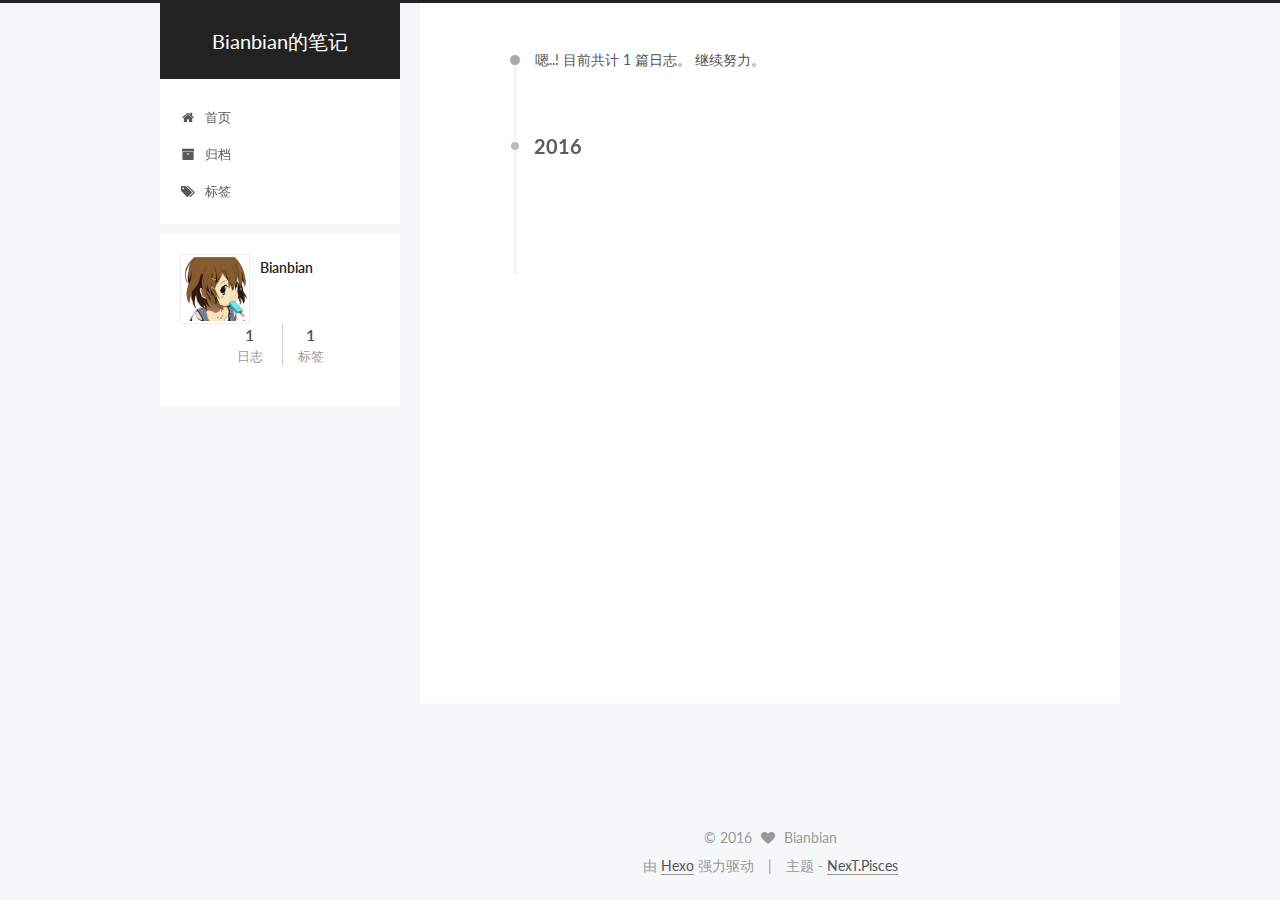
==== archives/index.html @ e22432ed "Site updated: 2016-04-03 17:44:12" ====
<!doctype html>



  


<html class="theme-next pisces use-motion">
<head>
  <meta charset="UTF-8"/>
<meta http-equiv="X-UA-Compatible" content="IE=edge,chrome=1" />
<meta name="viewport" content="width=device-width, initial-scale=1, maximum-scale=1"/>



<meta http-equiv="Cache-Control" content="no-transform" />
<meta http-equiv="Cache-Control" content="no-siteapp" />












  <link href="/vendors/fancybox/source/jquery.fancybox.css?v=2.1.5" rel="stylesheet" type="text/css"/>




  <link href="//fonts.googleapis.com/css?family=Lato:300,400,700,400italic&subset=latin,latin-ext" rel="stylesheet" type="text/css">



<link href="/vendors/font-awesome/css/font-awesome.min.css?v=4.4.0" rel="stylesheet" type="text/css" />

<link href="/css/main.css?v=0.5.0" rel="stylesheet" type="text/css" />


  <meta name="keywords" content="Hexo, NexT" />








  <link rel="shortcut icon" type="image/x-icon" href="/favicon.ico?v=0.5.0" />






<meta name="description">
<meta property="og:type" content="website">
<meta property="og:title" content="Bianbian的笔记">
<meta property="og:url" content="http://yoursite.com/archives/index.html">
<meta property="og:site_name" content="Bianbian的笔记">
<meta property="og:description">
<meta name="twitter:card" content="summary">
<meta name="twitter:title" content="Bianbian的笔记">
<meta name="twitter:description">



<script type="text/javascript" id="hexo.configuration">
  var NexT = window.NexT || {};
  var CONFIG = {
    scheme: 'Pisces',
    sidebar: {"position":"left","display":"post"},
    fancybox: true,
    motion: true,
    duoshuo: {
      userId: 0,
      author: '博主'
    }
  };
</script>

  <title> 归档 | Bianbian的笔记 </title>
</head>

<body itemscope itemtype="http://schema.org/WebPage" lang="zh-Hans">

  










  
  
    
  

  <div class="container one-collumn sidebar-position-left  page-archive  ">
    <div class="headband"></div>

    <header id="header" class="header" itemscope itemtype="http://schema.org/WPHeader">
      <div class="header-inner"><div class="site-meta ">
  

  <div class="custom-logo-site-title">
    <a href="/"  class="brand" rel="start">
      <span class="logo-line-before"><i></i></span>
      <span class="site-title">Bianbian的笔记</span>
      <span class="logo-line-after"><i></i></span>
    </a>
  </div>
  <p class="site-subtitle"></p>
</div>

<div class="site-nav-toggle">
  <button>
    <span class="btn-bar"></span>
    <span class="btn-bar"></span>
    <span class="btn-bar"></span>
  </button>
</div>

<nav class="site-nav">
  

  
    <ul id="menu" class="menu">
      
        
        <li class="menu-item menu-item-home">
          <a href="/" rel="section">
            
              <i class="menu-item-icon fa fa-home fa-fw"></i> <br />
            
            首页
          </a>
        </li>
      
        
        <li class="menu-item menu-item-archives">
          <a href="/archives" rel="section">
            
              <i class="menu-item-icon fa fa-archive fa-fw"></i> <br />
            
            归档
          </a>
        </li>
      
        
        <li class="menu-item menu-item-tags">
          <a href="/tags" rel="section">
            
              <i class="menu-item-icon fa fa-tags fa-fw"></i> <br />
            
            标签
          </a>
        </li>
      

      
    </ul>
  

  
</nav>

 </div>
    </header>

    <main id="main" class="main">
      <div class="main-inner">
        <div class="content-wrap">
          <div id="content" class="content">
            

  <section id="posts" class="posts-collapse">
    <span class="archive-move-on"></span>

    <span class="archive-page-counter">
      
      
      
        
      
      嗯..! 目前共计 1 篇日志。 继续努力。
    </span>

    

      
      
      

      
        
        <div class="collection-title">
          <h2 class="archive-year motion-element" id="archive-year-2016">2016</h2>
        </div>
      
      

      

  <article class="post post-type-normal" itemscope itemtype="http://schema.org/Article">
    <header class="post-header">

      <h1 class="post-title">
        
            <a class="post-title-link" href="/2016/04/03/J1签证豁免及两个两年限制/" itemprop="url">
              
                <span itemprop="name">J1签证豁免及两个两年限制</span>
              
            </a>
        
      </h1>

      <div class="post-meta">
        <time class="post-time" itemprop="dateCreated"
              datetime="2016-04-03T16:53:42-07:00"
              content="2016-04-03" >
          04-03
        </time>
      </div>

    </header>
  </article>



    

  </section>

  



          </div>
          


          

        </div>
        
          
  
  <div class="sidebar-toggle">
    <div class="sidebar-toggle-line-wrap">
      <span class="sidebar-toggle-line sidebar-toggle-line-first"></span>
      <span class="sidebar-toggle-line sidebar-toggle-line-middle"></span>
      <span class="sidebar-toggle-line sidebar-toggle-line-last"></span>
    </div>
  </div>

  <aside id="sidebar" class="sidebar">
    <div class="sidebar-inner">

      

      

      <section class="site-overview sidebar-panel  sidebar-panel-active ">
        <div class="site-author motion-element" itemprop="author" itemscope itemtype="http://schema.org/Person">
          <img class="site-author-image" itemprop="image"
               src="/images/avatar.png"
               alt="Bianbian" />
          <p class="site-author-name" itemprop="name">Bianbian</p>
          <p class="site-description motion-element" itemprop="description"></p>
        </div>
        <nav class="site-state motion-element">
          <div class="site-state-item site-state-posts">
            <a href="/archives">
              <span class="site-state-item-count">1</span>
              <span class="site-state-item-name">日志</span>
            </a>
          </div>

          

          
            <div class="site-state-item site-state-tags">
              <a href="/tags">
                <span class="site-state-item-count">1</span>
                <span class="site-state-item-name">标签</span>
              </a>
            </div>
          

        </nav>

        

        <div class="links-of-author motion-element">
          
        </div>

        
        

        
        <div class="links-of-blogroll motion-element">
          
        </div>

      </section>

      

    </div>
  </aside>


        
      </div>
    </main>

    <footer id="footer" class="footer">
      <div class="footer-inner">
        <div class="copyright" >
  
  &copy; 
  <span itemprop="copyrightYear">2016</span>
  <span class="with-love">
    <i class="fa fa-heart"></i>
  </span>
  <span class="author" itemprop="copyrightHolder">Bianbian</span>
</div>

<div class="powered-by">
  由 <a class="theme-link" href="http://hexo.io">Hexo</a> 强力驱动
</div>

<div class="theme-info">
  主题 -
  <a class="theme-link" href="https://github.com/iissnan/hexo-theme-next">
    NexT.Pisces
  </a>
</div>



      </div>
    </footer>

    <div class="back-to-top">
      <i class="fa fa-arrow-up"></i>
    </div>
  </div>

  


  




<script type="text/javascript">
  if (Object.prototype.toString.call(window.Promise) !== '[object Function]') {
    window.Promise = null;
  }
</script>


  <script type="text/javascript" src="/vendors/jquery/index.js?v=2.1.3"></script>

  <script type="text/javascript" src="/vendors/fastclick/lib/fastclick.min.js?v=1.0.6"></script>

  <script type="text/javascript" src="/vendors/jquery_lazyload/jquery.lazyload.js?v=1.9.7"></script>

  <script type="text/javascript" src="/vendors/velocity/velocity.min.js"></script>

  <script type="text/javascript" src="/vendors/velocity/velocity.ui.min.js"></script>

  <script type="text/javascript" src="/vendors/fancybox/source/jquery.fancybox.pack.js"></script>


  


  <script type="text/javascript" src="/js/src/utils.js?v=0.5.0"></script>

  <script type="text/javascript" src="/js/src/motion.js?v=0.5.0"></script>



  
  


  <script type="text/javascript" src="/js/src/affix.js?v=0.5.0"></script>

  <script type="text/javascript" src="/js/src/schemes/pisces.js?v=0.5.0"></script>



  
  
    <script type="text/javascript" id="motion.page.archive">
      $('.archive-year').velocity('transition.slideLeftIn');
    </script>
  


  


  <script type="text/javascript" src="/js/src/bootstrap.js?v=0.5.0"></script>



  



  



  
  
  

  

  

</body>
</html>
---- css/main.css ----
/* normalize.css v3.0.2 | MIT License | git.io/normalize */
html {
  font-family: sans-serif; /* 1 */
  -ms-text-size-adjust: 100%; /* 2 */
  -webkit-text-size-adjust: 100%; /* 2 */
}
body {
  margin: 0;
}
article,
aside,
details,
figcaption,
figure,
footer,
header,
hgroup,
main,
menu,
nav,
section,
summary {
  display: block;
}
audio,
canvas,
progress,
video {
  display: inline-block; /* 1 */
  vertical-align: baseline; /* 2 */
}
audio:not([controls]) {
  display: none;
  height: 0;
}
[hidden],
template {
  display: none;
}
a {
  background-color: transparent;
}
a:active,
a:hover {
  outline: 0;
}
abbr[title] {
  border-bottom: 1px dotted;
}
b,
strong {
  font-weight: bold;
}
dfn {
  font-style: italic;
}
h1 {
  font-size: 2em;
  margin: 0.67em 0;
}
mark {
  background: #ff0;
  color: #000;
}
small {
  font-size: 80%;
}
sub,
sup {
  font-size: 75%;
  line-height: 0;
  position: relative;
  vertical-align: baseline;
}
sup {
  top: -0.5em;
}
sub {
  bottom: -0.25em;
}
img {
  border: 0;
}
svg:not(:root) {
  overflow: hidden;
}
figure {
  margin: 1em 40px;
}
hr {
  -moz-box-sizing: content-box;
  box-sizing: content-box;
  height: 0;
}
pre {
  overflow: auto;
}
code,
kbd,
pre,
samp {
  font-family: monospace, monospace;
  font-size: 1em;
}
button,
input,
optgroup,
select,
textarea {
  color: inherit; /* 1 */
  font: inherit; /* 2 */
  margin: 0; /* 3 */
}
button {
  overflow: visible;
}
button,
select {
  text-transform: none;
}
button,
html input[type="button"],
input[type="reset"],
input[type="submit"] {
  -webkit-appearance: button; /* 2 */
  cursor: pointer; /* 3 */
}
button[disabled],
html input[disabled] {
  cursor: default;
}
button::-moz-focus-inner,
input::-moz-focus-inner {
  border: 0;
  padding: 0;
}
input {
  line-height: normal;
}
input[type="checkbox"],
input[type="radio"] {
  box-sizing: border-box; /* 1 */
  padding: 0; /* 2 */
}
input[type="number"]::-webkit-inner-spin-button,
input[type="number"]::-webkit-outer-spin-button {
  height: auto;
}
input[type="search"] {
  -webkit-appearance: textfield; /* 1 */
  -moz-box-sizing: content-box;
  -webkit-box-sizing: content-box; /* 2 */
  box-sizing: content-box;
}
input[type="search"]::-webkit-search-cancel-button,
input[type="search"]::-webkit-search-decoration {
  -webkit-appearance: none;
}
fieldset {
  border: 1px solid #c0c0c0;
  margin: 0 2px;
  padding: 0.35em 0.625em 0.75em;
}
legend {
  border: 0; /* 1 */
  padding: 0; /* 2 */
}
textarea {
  overflow: auto;
}
optgroup {
  font-weight: bold;
}
table {
  border-collapse: collapse;
  border-spacing: 0;
}
td,
th {
  padding: 0;
}
::selection {
  background: #262a30;
  color: #fff;
}
body {
  position: relative;
  font-family: Lato, "PingFang SC", "Microsoft YaHei", sans-serif;
  font-size: 14px;
  line-height: 2;
  color: #555;
  background: #fff;
}
@media (max-width: 767px) {
  body {
    padding-right: 0 !important;
  }
}
@media (min-width: 768px) and (max-width: 991px) {
  body {
    padding-right: 0 !important;
  }
}
@media (min-width: 1600px) {
  body {
    font-size: 16px;
  }
}
h1,
h2,
h3,
h4,
h5,
h6 {
  margin: 0;
  padding: 0;
  font-weight: bold;
  line-height: 1.5;
  font-family: Lato, "PingFang SC", "Microsoft YaHei", sans-serif;
}
h2,
h3,
h4,
h5,
h6 {
  margin: 20px 0 15px;
}
h1 {
  font-size: 22px;
}
@media (max-width: 767px) {
  h1 {
    font-size: 18px;
  }
}
h2 {
  font-size: 20px;
}
@media (max-width: 767px) {
  h2 {
    font-size: 16px;
  }
}
h3 {
  font-size: 18px;
}
@media (max-width: 767px) {
  h3 {
    font-size: 14px;
  }
}
h4 {
  font-size: 16px;
}
@media (max-width: 767px) {
  h4 {
    font-size: 12px;
  }
}
h5 {
  font-size: 14px;
}
@media (max-width: 767px) {
  h5 {
    font-size: 10px;
  }
}
h6 {
  font-size: 12px;
}
@media (max-width: 767px) {
  h6 {
    font-size: 8px;
  }
}
p {
  margin: 0 0 25px 0;
}
a {
  color: #555;
  text-decoration: none;
  border-bottom: 1px solid #999;
  word-wrap: break-word;
}
a:hover {
  color: #222;
  border-bottom-color: #222;
}
ul {
  list-style: none;
}
blockquote {
  margin: 0;
  padding: 0;
}
img {
  display: block;
  margin: auto;
  max-width: 100%;
  height: auto;
}
hr {
  margin: 40px 0;
  height: 3px;
  border: none;
  background-color: #ddd;
  background-image: repeating-linear-gradient(-45deg, #fff, #fff 4px, transparent 4px, transparent 8px);
}
blockquote {
  padding: 0 15px;
  color: #666;
  border-left: 4px solid #ddd;
}
blockquote cite::before {
  content: "-";
  padding: 0 5px;
}
dt {
  font-weight: 700;
}
dd {
  margin: 0;
  padding: 0;
}
.text-left {
  text-align: left;
}
.text-center {
  text-align: center;
}
.text-right {
  text-align: right;
}
.text-justify {
  text-align: justify;
}
.text-nowrap {
  white-space: nowrap;
}
.text-lowercase {
  text-transform: lowercase;
}
.text-uppercase {
  text-transform: uppercase;
}
.text-capitalize {
  text-transform: capitalize;
}
.center-block {
  display: block;
  margin-left: auto;
  margin-right: auto;
}
.clearfix:before,
.clearfix:after {
  content: " ";
  display: table;
}
.clearfix:after {
  clear: both;
}
.pullquote {
  width: 45%;
}
.pullquote.left {
  float: left;
  margin-left: 5px;
  margin-right: 10px;
}
.pullquote.right {
  float: right;
  margin-left: 10px;
  margin-right: 5px;
}
.highlight table,
.gist table {
  width: auto;
}
.highlight table td,
.gist table td {
  border: none;
}
.highlight a,
.gist a {
  color: #222 !important;
  text-decoration: none !important;
}
.affix.affix.affix {
  position: fixed;
}
.translation {
  margin-top: -20px;
  font-size: 14px;
  color: #999;
}
.scrollbar-measure {
  width: 100px;
  height: 100px;
  overflow: scroll;
  position: absolute;
  top: -9999px;
}
.use-motion .motion-element {
  opacity: 0;
}
#local-search-input {
  padding: 3px;
  border: none;
  text-indent: 14px;
  border-radius: 0;
  width: 140px;
  outline: none;
  border-bottom: 1px solid #999;
  background: inherit;
  opacity: 0.5;
}
#local-search-input:focus {
  opacity: 1;
}
.search-icon {
  position: absolute;
  top: 9px;
}
table {
  margin: 20px 0;
  width: 100%;
  border-collapse: collapse;
  border-spacing: 0;
  border: 1px solid #ddd;
  font-size: 14px;
  table-layout: fixed;
  word-wrap: break-word;
}
table>tbody>tr:nth-of-type(odd) {
  background-color: #f9f9f9;
}
table>tbody>tr:hover {
  background-color: #f5f5f5;
}
caption,
th,
td {
  padding: 8px;
  text-align: left;
  vertical-align: middle;
  font-weight: normal;
}
th,
td {
  border-bottom: 3px solid #ddd;
  border-right: 1px solid #eee;
}
th {
  padding-bottom: 10px;
  font-weight: 700;
}
td {
  border-bottom-width: 1px;
}
html,
body {
  height: 100%;
}
.container {
  position: relative;
  min-height: 100%;
}
.header-inner {
  margin: 0 auto;
  padding: 100px 0 70px;
  width: 700px;
}
@media (min-width: 1600px) {
  .container .header-inner {
    width: 900px;
  }
}
.main {
  padding-bottom: 150px;
}
.main-inner {
  margin: 0 auto;
  width: 700px;
}
@media (min-width: 1600px) {
  .container .main-inner {
    width: 900px;
  }
}
.footer {
  position: absolute;
  left: 0;
  bottom: 0;
  width: 100%;
  min-height: 50px;
}
.footer-inner {
  box-sizing: border-box;
  margin: 20px auto;
  width: 700px;
}
@media (min-width: 1600px) {
  .container .footer-inner {
    width: 900px;
  }
}
pre,
.highlight {
  overflow: auto;
  margin: 20px 0;
  padding: 15px;
  font-size: 13px;
  color: #4d4d4c;
  background: #f7f7f7;
  line-height: 1.6;
}
pre,
code {
  font-family: "Input Mono", "PT Mono", Consolas, Monaco, Menlo, monospace;
}
code {
  word-break: break-all;
  background: #f7f7f7;
  text-shadow: 0 1px #fff;
  padding: 0 0.3em;
}
pre code {
  padding: 0;
  background: none;
  text-shadow: none;
}
.highlight pre {
  border: none;
  margin: 0;
  padding: 1px;
}
.highlight table {
  margin: 0;
  width: auto;
  border: none;
}
.highlight td {
  border: none;
  padding: 0;
}
.highlight figcaption {
  font-size: 0.85em;
  color: #8e908c;
  line-height: 1em;
  margin-bottom: 1em;
}
.highlight figcaption:before,
.highlight figcaption:after {
  content: " ";
  display: table;
}
.highlight figcaption:after {
  clear: both;
}
.highlight figcaption a {
  float: right;
}
.highlight .gutter pre {
  color: #666;
  text-align: right;
  padding-right: 20px;
}
.highlight .line {
  height: 20px;
}
pre .comment {
  color: #8e908c;
}
pre .variable,
pre .attribute,
pre .tag,
pre .regexp,
pre .ruby .constant,
pre .xml .tag .title,
pre .xml .pi,
pre .xml .doctype,
pre .html .doctype,
pre .css .id,
pre .css .class,
pre .css .pseudo {
  color: #c82829;
}
pre .number,
pre .preprocessor,
pre .built_in,
pre .literal,
pre .params,
pre .constant,
pre .command {
  color: #f5871f;
}
pre .ruby .class .title,
pre .css .rules .attribute,
pre .string,
pre .value,
pre .inheritance,
pre .header,
pre .ruby .symbol,
pre .xml .cdata,
pre .special,
pre .number,
pre .formula {
  color: #718c00;
}
pre .title,
pre .css .hexcolor {
  color: #3e999f;
}
pre .function,
pre .python .decorator,
pre .python .title,
pre .ruby .function .title,
pre .ruby .title .keyword,
pre .perl .sub,
pre .javascript .title,
pre .coffeescript .title {
  color: #4271ae;
}
pre .keyword,
pre .javascript .function {
  color: #8959a8;
}
.full-image.full-image.full-image {
  border: none;
  max-width: 100%;
  width: auto;
  margin: 20px auto;
}
@media (min-width: 992px) {
  .full-image.full-image.full-image {
    max-width: none;
    width: 126%;
    margin: 0 -13%;
  }
}
.blockquote-center,
.page-home .post-type-quote blockquote,
.page-post-detail .post-type-quote blockquote {
  position: relative;
  margin: 40px 0;
  padding: 0;
  border-left: none;
  text-align: center;
}
.blockquote-center::before,
.page-home .post-type-quote blockquote::before,
.page-post-detail .post-type-quote blockquote::before,
.blockquote-center::after,
.page-home .post-type-quote blockquote::after,
.page-post-detail .post-type-quote blockquote::after {
  position: absolute;
  content: ' ';
  display: block;
  width: 100%;
  height: 24px;
  opacity: 0.2;
  background-repeat: no-repeat;
  background-position: 0 -6px;
  background-size: 22px 22px;
}
.blockquote-center::before,
.page-home .post-type-quote blockquote::before,
.page-post-detail .post-type-quote blockquote::before {
  top: -20px;
  background-image: url("../images/quote-l.svg");
  border-top: 1px solid #ccc;
}
.blockquote-center::after,
.page-home .post-type-quote blockquote::after,
.page-post-detail .post-type-quote blockquote::after {
  bottom: -20px;
  background-image: url("../images/quote-r.svg");
  border-bottom: 1px solid #ccc;
  background-position: 100% 8px;
}
.blockquote-center p,
.page-home .post-type-quote blockquote p,
.page-post-detail .post-type-quote blockquote p,
.blockquote-center div,
.page-home .post-type-quote blockquote div,
.page-post-detail .post-type-quote blockquote div {
  text-align: center;
}
.post .post-body .group-picture img {
  box-sizing: border-box;
  padding: 0 3px;
  border: none;
}
.post .group-picture-row {
  overflow: hidden;
  margin-top: 6px;
}
.post .group-picture-row:first-child {
  margin-top: 0;
}
.post .group-picture-column {
  float: left;
}
.page-post-detail .post-body .group-picture-column {
  float: none;
  margin-top: 10px;
  width: auto !important;
}
.page-post-detail .post-body .group-picture-column img {
  margin: 0 auto;
}
.page-archive .group-picture-container {
  overflow: hidden;
}
.page-archive .group-picture-row {
  float: left;
}
.page-archive .group-picture-row:first-child {
  margin-top: 6px;
}
.page-archive .group-picture-column {
  max-width: 150px;
  max-height: 150px;
}
.btn {
  display: inline-block;
  padding: 0 20px;
  font-size: 14px;
  color: #fff;
  background: #222;
  border: 2px solid #555;
  text-decoration: none;
  border-radius: 0;
  transition-property: background-color;
  transition-duration: 0.2s;
  transition-timing-function: ease-in-out;
  transition-delay: 0s;
}
.btn:hover,
.post-more-link .btn:hover {
  border-color: #222;
  color: #fff;
  background: #222;
}
.btn-bar {
  display: block;
  width: 22px;
  height: 2px;
  background: #555;
  border-radius: 1px;
}
.btn-bar+.btn-bar {
  margin-top: 4px;
}
.pagination {
  margin: 120px 0 40px;
  text-align: center;
  border-top: 1px solid #eee;
}
.page-number-basic,
.pagination .prev,
.pagination .next,
.pagination .page-number,
.pagination .space {
  display: inline-block;
  position: relative;
  top: -1px;
  margin: 0 10px;
  padding: 0 10px;
  line-height: 30px;
}
@media (max-width: 767px) {
  .page-number-basic,
  .pagination .prev,
  .pagination .next,
  .pagination .page-number,
  .pagination .space {
    margin: 0 5px;
  }
}
.pagination .prev,
.pagination .next,
.pagination .page-number {
  border-bottom: 0;
  border-top: 1px solid #eee;
  transition-property: border-color;
  transition-duration: 0.2s;
  transition-timing-function: ease-in-out;
  transition-delay: 0s;
}
.pagination .prev:hover,
.pagination .next:hover,
.pagination .page-number:hover {
  border-top-color: #222;
}
.pagination .space {
  padding: 0;
  margin: 0;
}
.pagination .prev {
  margin-left: 0;
}
.pagination .next {
  margin-right: 0;
}
.pagination .page-number.current {
  color: #fff;
  background: #ccc;
  border-top-color: #ccc;
}
@media (max-width: 767px) {
  .pagination {
    border-top: none;
  }
  .pagination .prev,
  .pagination .next,
  .pagination .page-number {
    margin-bottom: 10px;
    border-top: 0;
    border-bottom: 1px solid #eee;
  }
  .pagination .prev:hover,
  .pagination .next:hover,
  .pagination .page-number:hover {
    border-bottom-color: #222;
  }
}
.comments {
  margin: 60px 20px 0;
}
.tag-cloud {
  text-align: center;
}
.tag-cloud a {
  display: inline-block;
  margin: 10px;
}
.back-to-top {
  box-sizing: border-box;
  position: fixed;
  bottom: -100px;
  right: 50px;
  z-index: 1050;
  padding: 0 6px;
  width: 25px;
  background: #222;
  font-size: 12px;
  opacity: 0.6;
  color: #fff;
  cursor: pointer;
  text-align: center;
  -webkit-transform: translateZ(0);
  transition-property: bottom;
  transition-duration: 0.2s;
  transition-timing-function: ease-in-out;
  transition-delay: 0s;
}
@media (max-width: 767px) {
  .back-to-top {
    display: none;
  }
}
@media (min-width: 768px) and (max-width: 991px) {
  .back-to-top {
    display: none;
  }
}
.back-to-top.back-to-top-on {
  bottom: 40px;
}
.header {
  background: #fff;
}
.header-inner {
  position: relative;
}
.headband {
  height: 3px;
  background: #222;
}
.site-meta {
  margin: 0;
  text-align: center;
}
@media (max-width: 767px) {
  .site-meta {
    text-align: center;
  }
}
.brand {
  position: relative;
  display: inline-block;
  padding: 0 40px;
  color: #fff;
  background: #222;
  border-bottom: none;
  font-family: Lato, "PingFang SC", "Microsoft YaHei", sans-serif;
}
.brand:hover {
  color: #fff;
}
.logo {
  display: inline-block;
  margin-right: 5px;
  line-height: 36px;
  vertical-align: top;
}
.site-title {
  display: inline-block;
  vertical-align: top;
  line-height: 36px;
  font-size: 20px;
  font-weight: normal;
}
.site-subtitle {
  margin-top: 10px;
  font-size: 13px;
  color: #ddd;
}
.use-motion .brand {
  opacity: 0;
}
.use-motion .logo,
.use-motion .site-title,
.use-motion .site-subtitle {
  opacity: 0;
  position: relative;
  top: -10px;
}
.site-nav-toggle {
  display: none;
  position: absolute;
  top: 10px;
  left: 10px;
}
@media (max-width: 767px) {
  .site-nav-toggle {
    display: block;
  }
}
.site-nav-toggle button {
  margin-top: 2px;
  padding: 9px 10px;
  background: transparent;
  border: none;
}
@media (max-width: 767px) {
  .site-nav {
    display: none;
    margin: 0 -10px;
    padding: 0 10px;
    clear: both;
    border-top: 1px solid #ddd;
  }
}
@media (min-width: 768px) and (max-width: 991px) {
  .site-nav {
    display: block !important;
  }
}
@media (min-width: 992px) {
  .site-nav {
    display: block !important;
  }
}
.menu {
  margin-top: 20px;
  padding-left: 0;
  text-align: center;
}
.menu .menu-item {
  display: inline-block;
  margin: 0 10px;
}
@media screen and (max-width: 767px) {
  .menu .menu-item {
    margin-top: 10px;
  }
}
.menu .menu-item a {
  display: block;
  font-size: 13px;
  text-transform: capitalize;
  line-height: inherit;
  border-bottom: 1px solid transparent;
  transition-property: border-color;
  transition-duration: 0.2s;
  transition-timing-function: ease-in-out;
  transition-delay: 0s;
}
.menu .menu-item a:hover,
.menu-item-active a {
  border-bottom-color: #222;
}
.menu .menu-item .fa {
  margin-right: 5px;
}
.use-motion .menu-item {
  opacity: 0;
}
@media (max-width: 767px) {
  .post-body {
    word-break: break-all;
  }
}
.post-body .fancybox img {
  display: block !important;
  margin: 0 auto;
  cursor: pointer;
  cursor: zoom-in;
  cursor: -webkit-zoom-in;
}
.post-body .image-caption,
.post-body .figure .caption {
  margin: 10px auto 15px;
  text-align: center;
  font-size: 14px;
  color: #999;
  font-weight: bold;
  line-height: 1;
}
.post-sticky-flag {
  display: inline-block;
  font-size: 16px;
  -ms-transform: rotate(30deg);
  transform: rotate(30deg);
}
.posts-expand {
  padding-top: 40px;
}
@media (max-width: 767px) {
  .posts-expand {
    margin: 0 20px;
  }
  .post-body pre,
  .post-body .highlight {
    padding: 10px;
  }
  .post-body pre .gutter pre,
  .post-body .highlight .gutter pre {
    padding-right: 10px;
  }
}
@media (min-width: 992px) {
  .posts-expand .post-body {
    text-align: justify;
  }
}
.posts-expand .post-body h2,
.posts-expand .post-body h3,
.posts-expand .post-body h4,
.posts-expand .post-body h5,
.posts-expand .post-body h6 {
  padding-top: 10px;
}
.posts-expand .post-body h2 .header-anchor,
.posts-expand .post-body h3 .header-anchor,
.posts-expand .post-body h4 .header-anchor,
.posts-expand .post-body h5 .header-anchor,
.posts-expand .post-body h6 .header-anchor {
  float: right;
  margin-left: 10px;
  color: #ccc;
  border-bottom-style: none;
  visibility: hidden;
}
.posts-expand .post-body h2 .header-anchor:hover,
.posts-expand .post-body h3 .header-anchor:hover,
.posts-expand .post-body h4 .header-anchor:hover,
.posts-expand .post-body h5 .header-anchor:hover,
.posts-expand .post-body h6 .header-anchor:hover {
  color: inherit;
}
.posts-expand .post-body h2:hover .header-anchor,
.posts-expand .post-body h3:hover .header-anchor,
.posts-expand .post-body h4:hover .header-anchor,
.posts-expand .post-body h5:hover .header-anchor,
.posts-expand .post-body h6:hover .header-anchor {
  visibility: visible;
}
.posts-expand .post-body ul li {
  list-style: circle;
}
.posts-expand .post-body img {
  box-sizing: border-box;
  margin: auto;
  padding: 3px;
  border: 1px solid #ddd;
}
.posts-expand .fancybox img {
  margin: 0 auto;
}
@media (max-width: 767px) {
  .posts-collapse {
    margin: 0 20px;
  }
  .posts-collapse .post-title,
  .posts-collapse .post-meta {
    display: block;
    width: auto;
    text-align: left;
  }
}
.posts-collapse {
  margin-left: 55px;
}
@media (max-width: 767px) {
  .posts-collapse {
    margin: 0 20px;
  }
}
.posts-collapse .collection-title {
  position: relative;
  margin: 60px 0;
}
.posts-collapse .collection-title h2 {
  margin-left: 20px;
}
.posts-collapse .collection-title small {
  color: #bbb;
}
.posts-collapse .collection-title::before {
  content: " ";
  position: absolute;
  left: 0;
  top: 50%;
  margin-left: -4px;
  margin-top: -4px;
  width: 8px;
  height: 8px;
  background: #bbb;
  border-radius: 50%;
}
.posts-collapse .post {
  margin: 30px 0;
}
.posts-collapse .post-header {
  position: relative;
  transition-duration: 0.2s;
  transition-timing-function: ease-in-out;
  transition-delay: 0s;
  transition-property: border;
  border-bottom: 1px dashed #ccc;
}
.posts-collapse .post-header::before {
  content: " ";
  position: absolute;
  left: 0;
  top: 12px;
  width: 6px;
  height: 6px;
  margin-left: -4px;
  background: #bbb;
  border-radius: 50%;
  border: 1px solid #fff;
  transition-duration: 0.2s;
  transition-timing-function: ease-in-out;
  transition-delay: 0s;
  transition-property: background;
}
.posts-collapse .post-header:hover {
  border-bottom-color: #666;
}
.posts-collapse .post-header:hover::before {
  background: #222;
}
.posts-collapse .post-meta {
  position: absolute;
  font-size: 12px;
  left: 20px;
  top: 5px;
}
.posts-collapse .post-comments-count {
  display: none;
}
.posts-collapse .post-title {
  margin-left: 60px;
  font-size: 16px;
  font-weight: normal;
  font-family: Lato, "PingFang SC", "Microsoft YaHei", sans-serif;
  line-height: inherit;
}
.posts-collapse .post-title::after {
  margin-left: 3px;
  opacity: 0.6;
}
.posts-collapse .post-title a {
  color: #666;
  border-bottom: none;
}
.page-home .post-type-quote .post-header,
.page-post-detail .post-type-quote .post-header,
.page-home .post-type-quote .post-tags,
.page-post-detail .post-type-quote .post-tags {
  display: none;
}
.posts-expand .post-title {
  font-size: 26px;
  text-align: center;
  word-break: break-word;
}
@media (max-width: 767px) {
  .posts-expand .post-title {
    font-size: 22px;
  }
}
.posts-expand .post-title-link {
  display: inline-block;
  position: relative;
  color: #555;
  border-bottom: none;
  line-height: 1.2;
  vertical-align: top;
}
.posts-expand .post-title-link::before {
  content: "";
  position: absolute;
  width: 100%;
  height: 2px;
  bottom: 0;
  left: 0;
  background-color: #000;
  visibility: hidden;
  transform: scaleX(0);
  transition-duration: 0.2s;
  transition-timing-function: ease-in-out;
  transition-delay: 0s;
}
.posts-expand .post-title-link:hover::before {
  visibility: visible;
  transform: scaleX(1);
}
.posts-expand .post-title-link .fa {
  font-size: 16px;
}
.posts-expand .post-meta {
  margin: 3px 0 60px 0;
  color: #999;
  font-size: 12px;
  text-align: center;
}
.posts-expand .post-meta .post-category-list {
  display: inline-block;
  margin: 0;
  padding: 3px;
}
.posts-expand .post-meta .post-category-list-link {
  color: #999;
}
.post-meta-item-icon {
  display: none;
  margin-right: 3px;
}
@media (min-width: 768px) and (max-width: 991px) {
  .post-meta-item-icon {
    display: inline-block;
  }
}
@media (max-width: 767px) {
  .post-meta-item-icon {
    display: inline-block;
  }
}
@media (min-width: 768px) and (max-width: 991px) {
  .post-meta-item-text {
    display: none;
  }
}
@media (max-width: 767px) {
  .post-meta-item-text {
    display: none;
  }
}
@media (max-width: 767px) {
  .posts-expand .post-comments-count {
    display: none;
  }
}
.post-more-link {
  margin-top: 50px;
}
.post-more-link .btn {
  color: #555;
  font-size: 14px;
  background: #fff;
  border-radius: 2px;
  line-height: 2;
}
.posts-expand .post-tags {
  margin-top: 40px;
  text-align: center;
}
.posts-expand .post-tags a {
  display: inline-block;
  margin-right: 10px;
  font-size: 13px;
}
.post-nav {
  overflow: hidden;
  margin-top: 60px;
  padding: 10px;
  white-space: nowrap;
  border-top: 1px solid #eee;
}
.post-nav-item {
  display: inline-block;
  width: 50%;
  white-space: normal;
}
.post-nav-item a {
  position: relative;
  display: inline-block;
  line-height: 25px;
  font-size: 14px;
  color: #555;
  border-bottom: none;
}
.post-nav-item a:hover {
  color: #222;
  border-bottom: none;
}
.post-nav-item a:active {
  top: 2px;
}
.post-nav-item a i {
  font-size: 12px;
}
.post-nav-prev {
  text-align: right;
}
.posts-expand .post-eof {
  display: block;
  margin: 80px auto 60px;
  width: 8%;
  height: 1px;
  background: #ccc;
  text-align: center;
}
.post:last-child .post-eof.post-eof.post-eof {
  display: none;
}
.post-gallery {
  display: table;
  table-layout: fixed;
  width: 100%;
  border-collapse: separate;
}
.post-gallery-row {
  display: table-row;
}
.post-gallery .post-gallery-img {
  display: table-cell;
  text-align: center;
  vertical-align: middle;
  border: none;
}
.post-gallery .post-gallery-img img {
  max-width: 100%;
  max-height: 100%;
  border: none;
}
.fancybox-close,
.fancybox-close:hover {
  border: none;
}
.sidebar {
  position: fixed;
  right: 0;
  top: 0;
  bottom: 0;
  width: 0;
  z-index: 1040;
  box-shadow: inset 0 2px 6px #000;
  background: #222;
  -webkit-transform: translateZ(0);
}
.sidebar a {
  color: #999;
  border-bottom-color: #555;
}
.sidebar a:hover {
  color: #eee;
}
@media (min-width: 768px) and (max-width: 991px) {
  .sidebar {
    display: none !important;
  }
}
@media (max-width: 767px) {
  .sidebar {
    display: none !important;
  }
}
.sidebar-inner {
  position: relative;
  padding: 20px 10px;
  color: #999;
  text-align: center;
}
.sidebar-toggle {
  position: fixed;
  right: 50px;
  bottom: 45px;
  width: 15px;
  height: 15px;
  padding: 5px;
  background: #222;
  line-height: 0;
  z-index: 1050;
  cursor: pointer;
  -webkit-transform: translateZ(0);
}
@media (min-width: 768px) and (max-width: 991px) {
  .sidebar-toggle {
    display: none;
  }
}
@media (max-width: 767px) {
  .sidebar-toggle {
    display: none;
  }
}
.sidebar-toggle-line {
  position: relative;
  display: inline-block;
  vertical-align: top;
  height: 2px;
  width: 100%;
  background: #fff;
  margin-top: 3px;
}
.sidebar-toggle-line:first-child {
  margin-top: 0;
}
.site-author-image {
  display: block;
  margin: 0 auto;
  max-width: 96px;
  height: auto;
  border: 2px solid #333;
  padding: 2px;
}
.site-author-name {
  margin: 5px 0 0;
  color: #222;
}
.site-description {
  margin-top: 5px;
  font-size: 13px;
  color: #999;
}
.site-state {
  overflow: hidden;
  line-height: 1.4;
  white-space: nowrap;
}
.site-state-item {
  display: inline-block;
  padding: 0 15px;
  border-left: 1px solid #ccc;
}
.site-state-item:first-child {
  border-left: none;
}
.site-state-item a {
  border-bottom: none;
}
.site-state-item-count {
  display: block;
  text-align: center;
  color: inherit;
  font-weight: 600;
  font-size: 16px;
}
.site-state-item-name {
  font-size: 13px;
  color: #999;
}
.feed-link {
  margin-top: 20px;
}
.feed-link a {
  display: inline-block;
  padding: 0 15px;
  color: #fc6423;
  border: 1px solid #fc6423;
  border-radius: 4px;
}
.feed-link a i {
  color: #fc6423;
  font-size: 14px;
}
.feed-link a:hover {
  color: #fff;
  background: #fc6423;
}
.feed-link a:hover i {
  color: #fff;
}
.links-of-author {
  margin-top: 20px;
}
.links-of-author a {
  display: inline-block;
  vertical-align: middle;
  margin-right: 10px;
  margin-bottom: 10px;
  border-bottom-color: #555;
  font-size: 13px;
}
.links-of-author a:before {
  display: inline-block;
  vertical-align: middle;
  margin-right: 3px;
  content: " ";
  width: 4px;
  height: 4px;
  border-radius: 50%;
  background: #af5c0b;
}
.links-of-blogroll {
  font-size: 13px;
}
.links-of-blogroll-title {
  margin-top: 20px;
  font-size: 14px;
  font-weight: 600;
}
.links-of-blogroll-list {
  margin: 0;
  padding: 0;
}
.links-of-blogroll-item {
  padding: 2px 10px;
}
.sidebar-nav {
  margin: 0 0 20px;
  padding-left: 0;
}
.sidebar-nav li {
  display: inline-block;
  cursor: pointer;
  border-bottom: 1px solid transparent;
  font-size: 14px;
  color: #555;
}
.sidebar-nav li:hover {
  color: #fc6423;
}
.page-post-detail .sidebar-nav-toc {
  padding: 0 5px;
}
.page-post-detail .sidebar-nav-overview {
  margin-left: 10px;
}
.sidebar-nav .sidebar-nav-active {
  color: #fc6423;
  border-bottom-color: #fc6423;
}
.sidebar-nav .sidebar-nav-active:hover {
  color: #fc6423;
}
.sidebar-panel {
  display: none;
}
.sidebar-panel-active {
  display: block;
}
.post-toc-empty {
  font-size: 14px;
  color: #666;
}
.post-toc-wrap {
  overflow: hidden;
}
.post-toc {
  overflow: auto;
}
.post-toc ol {
  margin: 0;
  padding: 0 2px 5px 10px;
  text-align: left;
  list-style: none;
  font-size: 14px;
}
.post-toc ol > ol {
  padding-left: 0;
}
.post-toc ol a {
  transition-duration: 0.2s;
  transition-timing-function: ease-in-out;
  transition-delay: 0s;
  transition-property: all;
  color: #666;
  border-bottom-color: #ccc;
}
.post-toc ol a:hover {
  color: #000;
  border-bottom-color: #000;
}
.post-toc .nav-item {
  overflow: hidden;
  text-overflow: ellipsis;
  white-space: nowrap;
  line-height: 1.8;
}
.post-toc .nav .nav-child {
  display: none;
}
.post-toc .nav .active > .nav-child {
  display: block;
}
.post-toc .nav .active-current > .nav-child {
  display: block;
}
.post-toc .nav .active-current > .nav-child > .nav-item {
  display: block;
}
.post-toc .nav .active > a {
  color: #fc6423;
  border-bottom-color: #fc6423;
}
.post-toc .nav .active-current > a {
  color: #fc6423;
}
.post-toc .nav .active-current > a:hover {
  color: #fc6423;
}
.footer {
  font-size: 14px;
  color: #999;
}
.footer img {
  border: none;
}
.footer-inner {
  text-align: center;
}
.with-love {
  display: inline-block;
  margin: 0 5px;
}
.powered-by,
.theme-info {
  display: inline-block;
}
.powered-by {
  margin-right: 10px;
}
.powered-by::after {
  content: "|";
  padding-left: 10px;
}
.cc-license {
  margin-top: 10px;
  text-align: center;
}
.cc-license .cc-opacity {
  opacity: 0.7;
  border-bottom: none;
}
.cc-license .cc-opacity:hover {
  opacity: 0.9;
}
.cc-license img {
  display: inline-block;
}
.theme-next #ds-thread #ds-reset {
  color: #555;
}
.theme-next #ds-thread #ds-reset .ds-replybox {
  margin-bottom: 30px;
}
.theme-next #ds-thread #ds-reset .ds-replybox .ds-avatar,
.theme-next #ds-reset .ds-avatar img {
  box-shadow: none;
}
.theme-next #ds-thread #ds-reset .ds-textarea-wrapper {
  border-color: #c7d4e1;
  background: none;
  border-top-right-radius: 3px;
  border-top-left-radius: 3px;
}
.theme-next #ds-thread #ds-reset .ds-textarea-wrapper textarea {
  height: 60px;
}
.theme-next #ds-reset .ds-rounded-top {
  border-radius: 0;
}
.theme-next #ds-thread #ds-reset .ds-post-toolbar {
  box-sizing: border-box;
  border: 1px solid #c7d4e1;
  background: #f6f8fa;
}
.theme-next #ds-thread #ds-reset .ds-post-options {
  height: 40px;
  border: none;
  background: none;
}
.theme-next #ds-thread #ds-reset .ds-toolbar-buttons {
  top: 11px;
}
.theme-next #ds-thread #ds-reset .ds-sync {
  top: 5px;
}
.theme-next #ds-thread #ds-reset .ds-post-button {
  top: 4px;
  right: 5px;
  width: 90px;
  height: 30px;
  border: 1px solid #c5ced7;
  border-radius: 3px;
  background-image: linear-gradient(#fbfbfc, #f5f7f9);
  color: #60676d;
}
.theme-next #ds-thread #ds-reset .ds-post-button:hover {
  background-position: 0 -30px;
  color: #60676d;
}
.theme-next #ds-thread #ds-reset .ds-comments-info {
  padding: 10px 0;
}
.theme-next #ds-thread #ds-reset .ds-sort {
  display: none;
}
.theme-next #ds-thread #ds-reset li.ds-tab a.ds-current {
  border: none;
  background: #f6f8fa;
  color: #60676d;
}
.theme-next #ds-thread #ds-reset li.ds-tab a.ds-current:hover {
  background-color: #e9f0f7;
  color: #60676d;
}
.theme-next #ds-thread #ds-reset li.ds-tab a {
  border-radius: 2px;
  padding: 5px;
}
.theme-next #ds-thread #ds-reset .ds-login-buttons p {
  color: #999;
  line-height: 36px;
}
.theme-next #ds-thread #ds-reset .ds-login-buttons .ds-service-list li {
  height: 28px;
}
.theme-next #ds-thread #ds-reset .ds-service-list a {
  background: none;
  padding: 5px;
  border: 1px solid;
  border-radius: 3px;
  text-align: center;
}
.theme-next #ds-thread #ds-reset .ds-service-list a:hover {
  color: #fff;
  background: #666;
}
.theme-next #ds-thread #ds-reset .ds-service-list .ds-weibo {
  color: #fc9b00;
  border-color: #fc9b00;
}
.theme-next #ds-thread #ds-reset .ds-service-list .ds-weibo:hover {
  background: #fc9b00;
}
.theme-next #ds-thread #ds-reset .ds-service-list .ds-qq {
  color: #60a3ec;
  border-color: #60a3ec;
}
.theme-next #ds-thread #ds-reset .ds-service-list .ds-qq:hover {
  background: #60a3ec;
}
.theme-next #ds-thread #ds-reset .ds-service-list .ds-renren {
  color: #2e7ac4;
  border-color: #2e7ac4;
}
.theme-next #ds-thread #ds-reset .ds-service-list .ds-renren:hover {
  background: #2e7ac4;
}
.theme-next #ds-thread #ds-reset .ds-service-list .ds-douban {
  color: #37994c;
  border-color: #37994c;
}
.theme-next #ds-thread #ds-reset .ds-service-list .ds-douban:hover {
  background: #37994c;
}
.theme-next #ds-thread #ds-reset .ds-service-list .ds-kaixin {
  color: #fef20d;
  border-color: #fef20d;
}
.theme-next #ds-thread #ds-reset .ds-service-list .ds-kaixin:hover {
  background: #fef20d;
}
.theme-next #ds-thread #ds-reset .ds-service-list .ds-netease {
  color: #f00;
  border-color: #f00;
}
.theme-next #ds-thread #ds-reset .ds-service-list .ds-netease:hover {
  background: #f00;
}
.theme-next #ds-thread #ds-reset .ds-service-list .ds-sohu {
  color: #ffcb05;
  border-color: #ffcb05;
}
.theme-next #ds-thread #ds-reset .ds-service-list .ds-sohu:hover {
  background: #ffcb05;
}
.theme-next #ds-thread #ds-reset .ds-service-list .ds-baidu {
  color: #2831e0;
  border-color: #2831e0;
}
.theme-next #ds-thread #ds-reset .ds-service-list .ds-baidu:hover {
  background: #2831e0;
}
.theme-next #ds-thread #ds-reset .ds-service-list .ds-google {
  color: #166bec;
  border-color: #166bec;
}
.theme-next #ds-thread #ds-reset .ds-service-list .ds-google:hover {
  background: #166bec;
}
.theme-next #ds-thread #ds-reset .ds-service-list .ds-weixin {
  color: #00ce0d;
  border-color: #00ce0d;
}
.theme-next #ds-thread #ds-reset .ds-service-list .ds-weixin:hover {
  background: #00ce0d;
}
.theme-next #ds-thread #ds-reset .ds-service-list .ds-more-services {
  border: none;
}
.theme-next #ds-thread #ds-reset .ds-service-list .ds-more-services:hover {
  background: none;
}
.theme-next #ds-reset .duoshuo-ua-admin {
  display: inline-block;
  color: #f00;
}
.theme-next #ds-reset .duoshuo-ua-platform,
.theme-next #ds-reset .duoshuo-ua-browser {
  color: #ccc;
}
.theme-next #ds-reset .duoshuo-ua-platform .fa,
.theme-next #ds-reset .duoshuo-ua-browser .fa {
  display: inline-block;
  margin-right: 3px;
}
.theme-next #ds-reset .duoshuo-ua-separator {
  display: inline-block;
  margin-left: 5px;
}
.theme-next .this_ua {
  background-color: #ccc !important;
  border-radius: 4px;
  padding: 0 5px !important;
  margin: 1px 1px !important;
  border: 1px solid #bbb !important;
  color: #fff;
  display: inline-block !important;
}
.theme-next .this_ua.admin {
  background-color: #d9534f !important;
  border-color: #d9534f !important;
}
.theme-next .this_ua.platform.iOS,
.theme-next .this_ua.platform.Mac,
.theme-next .this_ua.platform.Windows {
  background-color: #39b3d7 !important;
  border-color: #46b8da !important;
}
.theme-next .this_ua.platform.Linux {
  background-color: #3a3a3a !important;
  border-color: #1f1f1f !important;
}
.theme-next .this_ua.platform.Android {
  background-color: #00c47d !important;
  border-color: #01b171 !important;
}
.theme-next .this_ua.browser.Mobile,
.theme-next .this_ua.browser.Chrome {
  background-color: #5cb85c !important;
  border-color: #4cae4c !important;
}
.theme-next .this_ua.browser.Firefox {
  background-color: #f0ad4e !important;
  border-color: #eea236 !important;
}
.theme-next .this_ua.browser.Maxthon,
.theme-next .this_ua.browser.IE {
  background-color: #428bca !important;
  border-color: #357ebd !important;
}
.theme-next .this_ua.browser.baidu,
.theme-next .this_ua.browser.UCBrowser,
.theme-next .this_ua.browser.Opera {
  background-color: #d9534f !important;
  border-color: #d43f3a !important;
}
.theme-next .this_ua.browser.Android,
.theme-next .this_ua.browser.QQBrowser {
  background-color: #78ace9 !important;
  border-color: #4cae4c !important;
}
.post-spread {
  margin-top: 20px;
  text-align: center;
}
.jiathis_style {
  display: inline-block;
}
.jiathis_style a {
  border: none;
}
.post-spread {
  margin-top: 20px;
  text-align: center;
}
.bdshare-slide-button-box a {
  border: none;
}
.bdsharebuttonbox {
  display: inline-block;
}
.bdsharebuttonbox a {
  border: none;
}
ul.search-result-list {
  padding-left: 0px;
  margin: 0px 5px 0px 8px;
}
p.search-result {
  border-bottom: 1px dashed #ccc;
  padding: 5px 0;
}
a.search-result-title {
  font-weight: bold;
}
a.search-result {
  border-bottom: transparent;
  display: block;
  white-space: nowrap;
  overflow: hidden;
  text-overflow: ellipsis;
}
.search-keyword {
  border-bottom: 1px dashed #4088b8;
  font-weight: bold;
}
#local-search-result {
  height: 90%;
  overflow: auto;
}
.popup {
  display: none;
  position: fixed;
  top: 10%;
  left: 50%;
  width: 700px;
  height: 80%;
  margin-left: -350px;
  padding: 3px 0 0 10px;
  background: #fff;
  color: #333;
  z-index: 9999;
  border-radius: 5px;
}
@media (max-width: 767px) {
  .popup {
    padding: 3px;
    top: 0;
    left: 0;
    margin: 0;
    width: 100%;
    height: 100%;
    border-radius: 0px;
  }
}
.popoverlay {
  position: fixed;
  width: 100%;
  height: 100%;
  top: 0px;
  left: 0px;
  z-index: 2080;
  background-color: rgba(0,0,0,0.3);
}
#local-search-input {
  margin-bottom: 10px;
  width: 50%;
}
.popup-btn-close {
  position: absolute;
  top: 6px;
  right: 14px;
  color: #4ebd79;
  font-size: 14px;
  font-weight: bold;
  text-transform: uppercase;
  cursor: pointer;
}
#no-result {
  position: absolute;
  left: 44%;
  top: 42%;
  color: #ccc;
}
.use-motion .post {
  opacity: 0;
}
.page-archive .archive-page-counter {
  position: relative;
  top: 3px;
  left: 20px;
}
@media (max-width: 767px) {
  .page-archive .archive-page-counter {
    top: 5px;
  }
}
.page-archive .posts-collapse {
  position: relative;
  z-index: 1010;
}
.page-archive .posts-collapse::after {
  top: 20px;
  left: 0;
  margin-left: -2px;
  width: 4px;
  height: 100%;
  background: #f5f5f5;
  z-index: -1;
}
.page-archive .posts-collapse .archive-move-on {
  position: absolute;
  top: 11px;
  left: 0;
  margin-left: -6px;
  width: 10px;
  height: 10px;
  opacity: 0.5;
  background: #555;
  border: 1px solid #fff;
  border-radius: 50%;
}
.page-archive .posts-collapse::before,
.page-archive .posts-collapse::after {
  content: " ";
  position: absolute;
}
.category-all-page .category-all-title {
  text-align: center;
}
.category-all-page .category-all {
  margin-top: 20px;
}
.category-all-page .category-list {
  margin: 0;
  padding: 0;
  list-style: none;
}
.category-all-page .category-list-item {
  margin: 5px 10px;
}
.category-all-page .category-list-count {
  color: #bbb;
}
.category-all-page .category-list-count:before {
  display: inline;
  content: " (";
}
.category-all-page .category-list-count:after {
  display: inline;
  content: ") ";
}
.category-all-page .category-list-child {
  padding-left: 10px;
}
.page-post-detail .sidebar-toggle-line {
  background: #fc6423;
}
.page-post-detail .comments {
  overflow: hidden;
}
body {
  background: #f5f7f9;
}
@media (min-width: 992px) {
  .full-image.full-image.full-image {
    max-width: none;
    width: 118%;
    margin: 0 -9%;
  }
}
.header {
  position: relative;
  margin: 0 auto;
  width: 960px;
}
@media (min-width: 768px) and (max-width: 991px) {
  .header {
    width: auto;
  }
}
@media (max-width: 767px) {
  .header {
    width: auto;
  }
}
.header-inner {
  position: absolute;
  top: 0;
  overflow: hidden;
  padding: 0;
  width: 240px;
  background: #fff;
}
@media (min-width: 1600px) {
  .container .header-inner {
    width: 240px;
  }
}
@media (min-width: 768px) and (max-width: 991px) {
  .header-inner {
    position: relative;
    width: auto;
  }
}
@media (max-width: 767px) {
  .header-inner {
    position: relative;
    width: auto;
  }
}
.main:before,
.main:after {
  content: " ";
  display: table;
}
.main:after {
  clear: both;
}
@media (min-width: 768px) and (max-width: 991px) {
  .main {
    padding-bottom: 100px;
  }
}
@media (max-width: 767px) {
  .main {
    padding-bottom: 100px;
  }
}
.container .main-inner {
  width: 960px;
}
@media (min-width: 768px) and (max-width: 991px) {
  .container .main-inner {
    width: auto;
  }
}
@media (max-width: 767px) {
  .container .main-inner {
    width: auto;
  }
}
.content-wrap {
  float: right;
  box-sizing: border-box;
  padding: 40px;
  width: 700px;
  background: #fff;
  min-height: 700px;
}
@media (min-width: 768px) and (max-width: 991px) {
  .content-wrap {
    width: 100%;
    padding: 20px;
  }
}
@media (max-width: 767px) {
  .content-wrap {
    width: 100%;
    padding: 20px;
    min-height: auto;
  }
}
.sidebar {
  position: static;
  float: left;
  margin-top: 300px;
  width: 240px;
  background: #fff;
  box-shadow: none;
}
@media (min-width: 768px) and (max-width: 991px) {
  .sidebar {
    display: none;
  }
}
@media (max-width: 767px) {
  .sidebar {
    display: none;
  }
}
.sidebar-toggle {
  display: none;
}
.footer-inner {
  width: 960px;
}
.footer-inner:before {
  content: " ";
  float: left;
  width: 260px;
  min-height: 50px;
}
@media (min-width: 768px) and (max-width: 991px) {
  .footer-inner {
    width: auto;
  }
  .footer-inner:before {
    display: none;
  }
}
@media (max-width: 767px) {
  .footer-inner {
    width: auto;
  }
  .footer-inner:before {
    display: none;
  }
}
.sidebar-position-right .header-inner {
  right: 0;
}
.sidebar-position-right .content-wrap {
  float: left;
}
.sidebar-position-right .sidebar {
  float: right;
}
.sidebar-position-right .footer-inner:before {
  float: right;
}
.site-meta {
  padding: 20px 0;
  color: #fff;
  background: #222;
}
@media (min-width: 768px) and (max-width: 991px) {
  .site-meta {
    box-shadow: 0 0 16px rgba(0,0,0,0.5);
  }
}
@media (max-width: 767px) {
  .site-meta {
    box-shadow: 0 0 16px rgba(0,0,0,0.5);
  }
}
.brand {
  display: block;
  background: none;
}
.brand:hover {
  color: #fff;
}
.site-subtitle {
  margin: 0;
}
.site-search form {
  display: none;
}
.site-nav {
  border-top: none;
}
@media (min-width: 768px) and (max-width: 991px) {
  .site-nav {
    display: none !important;
  }
}
@media (min-width: 768px) and (max-width: 991px) {
  .site-nav-on {
    display: block !important;
  }
}
.menu .menu-item {
  display: block;
  margin: 0;
  list-style: none;
}
.menu .menu-item a {
  position: relative;
  box-sizing: border-box;
  padding: 5px 20px;
  text-align: left;
  line-height: inherit;
  transition-property: background-color;
  transition-duration: 0.2s;
  transition-timing-function: ease-in-out;
  transition-delay: 0s;
}
.menu .menu-item a:hover,
.menu-item-active a {
  background: #f9f9f9;
  border-bottom-color: #fff;
}
.menu .menu-item br {
  display: none;
}
.menu-item-active a:after {
  content: " ";
  position: absolute;
  top: 50%;
  margin-top: -3px;
  right: 15px;
  width: 6px;
  height: 6px;
  border-radius: 50%;
  background-color: #bbb;
}
.btn-bar {
  background-color: #fff;
}
.site-nav-toggle {
  top: 20px;
  left: 20px;
}
@media (min-width: 768px) and (max-width: 991px) {
  .site-nav-toggle {
    display: block;
  }
}
.use-motion .sidebar .motion-element {
  opacity: 1;
}
.sidebar {
  display: none;
  right: auto;
  bottom: auto;
  -webkit-transform: none;
}
.sidebar-inner {
  box-sizing: border-box;
  width: 240px;
  color: #555;
  background: #fff;
}
.sidebar-inner.affix {
  position: fixed;
  top: 0;
}
.site-overview {
  margin: 0 10px;
  text-align: left;
}
.site-author:before,
.site-author:after {
  content: " ";
  display: table;
}
.site-author:after {
  clear: both;
}
.site-author-image {
  float: left;
  margin-right: 10px;
  max-width: 64px;
  border-width: 1px;
  border-color: #eee;
}
.site-author-name {
  margin: 0;
  font-weight: 600;
}
.site-description {
  margin-top: 0;
  line-height: 1.6;
}
.sidebar a {
  color: #555;
}
.sidebar a:hover {
  color: #222;
}
.links-of-author-item a:before {
  display: none;
}
.links-of-author-item a {
  border-bottom: none;
  text-decoration: underline;
}
.site-state {
  text-align: center;
}
.feed-link {
  border-top: 1px dotted #ccc;
  border-bottom: 1px dotted #ccc;
  text-align: center;
}
.feed-link a {
  display: block;
  color: #fc6423;
  border: none;
}
.feed-link a:hover {
  background: none;
  color: #e34603;
}
.feed-link a:hover i {
  color: #e34603;
}
.links-of-author-item {
  display: inline-block;
  width: 48%;
}
.links-of-author-item a {
  box-sizing: border-box;
  display: block;
  margin-right: 0;
  padding: 0 5px;
  text-decoration: none;
}
.links-of-author-item a:hover {
  border-radius: 4px;
  background: #eee;
}
.links-of-author-item .fa {
  margin-right: 4px;
  font-size: 16px;
}
.links-of-author-item .fa-globe {
  font-size: 15px;
}
@media (max-width: 767px) {
  .post-body {
    text-align: justify;
  }
}
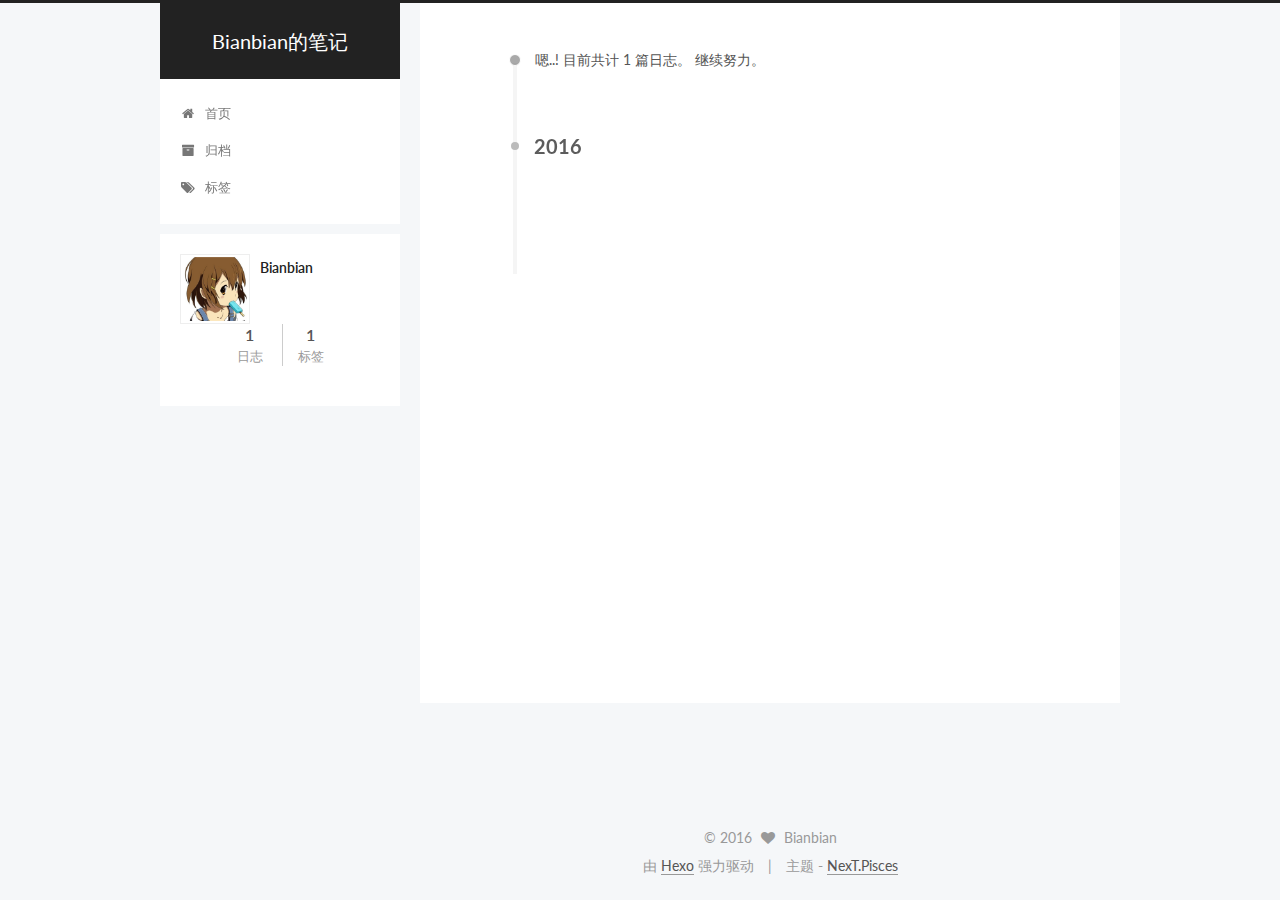
==== commit aba6d90e: "Site updated: 2016-04-03 19:31:59" ====
--- a/archives/index.html
+++ b/archives/index.html
@@ -421,9 +421,28 @@
 
   
 
-
-
-  
+  
+    
+  
+
+  <script type="text/javascript">
+    var duoshuoQuery = {short_name:"bianbian233"};
+    (function() {
+      var ds = document.createElement('script');
+      ds.type = 'text/javascript';ds.async = true;
+      ds.id = 'duoshuo-script';
+      ds.src = (document.location.protocol == 'https:' ? 'https:' : 'http:') + '//static.duoshuo.com/embed.js';
+      ds.charset = 'UTF-8';
+      (document.getElementsByTagName('head')[0]
+      || document.getElementsByTagName('body')[0]).appendChild(ds);
+    })();
+  </script>
+
+  
+    
+  
+
+
 
 
 
--- a/css/main.css
+++ b/css/main.css
@@ -1516,7 +1516,7 @@
   width: 4px;
   height: 4px;
   border-radius: 50%;
-  background: #af5c0b;
+  background: #fffff4;
 }
 .links-of-blogroll {
   font-size: 13px;
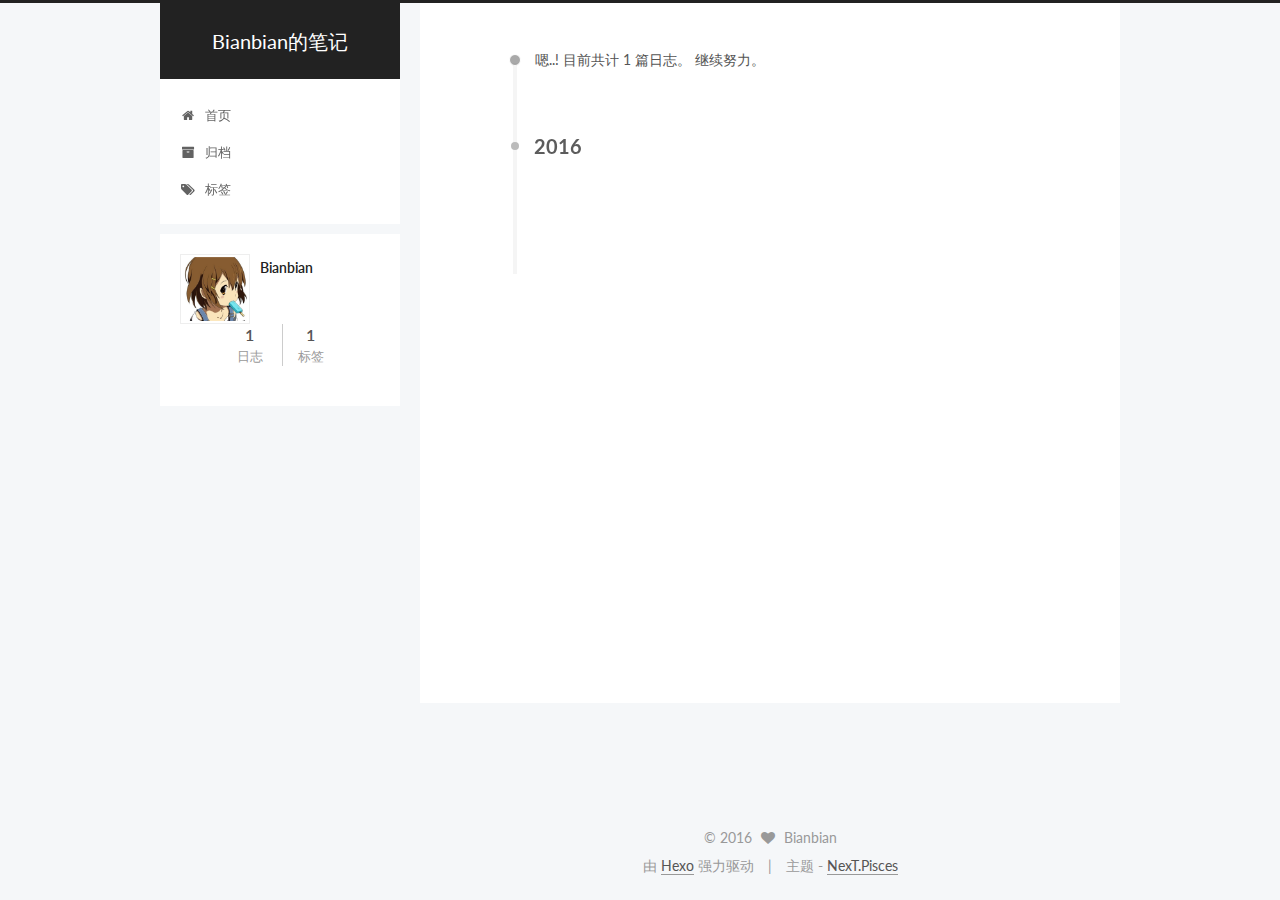
==== commit e7056f5e: "Site updated: 2016-04-03 19:36:34" ====
--- a/archives/index.html
+++ b/archives/index.html
@@ -421,28 +421,28 @@
 
   
 
-  
-    
-  
-
-  <script type="text/javascript">
-    var duoshuoQuery = {short_name:"bianbian233"};
-    (function() {
-      var ds = document.createElement('script');
-      ds.type = 'text/javascript';ds.async = true;
-      ds.id = 'duoshuo-script';
-      ds.src = (document.location.protocol == 'https:' ? 'https:' : 'http:') + '//static.duoshuo.com/embed.js';
-      ds.charset = 'UTF-8';
-      (document.getElementsByTagName('head')[0]
-      || document.getElementsByTagName('body')[0]).appendChild(ds);
-    })();
-  </script>
-
-  
-    
-  
-
-
+
+
+  
+
+    <script type="text/javascript">
+      var disqus_shortname = 'jingbian';
+      var disqus_identifier = 'archives/index.html';
+      var disqus_title = '';
+      var disqus_url = '';
+
+      function run_disqus_script(disqus_script){
+        var dsq = document.createElement('script');
+        dsq.type = 'text/javascript';
+        dsq.async = true;
+        dsq.src = '//' + disqus_shortname + '.disqus.com/' + disqus_script;
+        (document.getElementsByTagName('head')[0] || document.getElementsByTagName('body')[0]).appendChild(dsq);
+      }
+
+      run_disqus_script('count.js');
+      
+    </script>
+  
 
 
 
--- a/css/main.css
+++ b/css/main.css
@@ -1516,7 +1516,7 @@
   width: 4px;
   height: 4px;
   border-radius: 50%;
-  background: #fffff4;
+  background: #5718ff;
 }
 .links-of-blogroll {
   font-size: 13px;
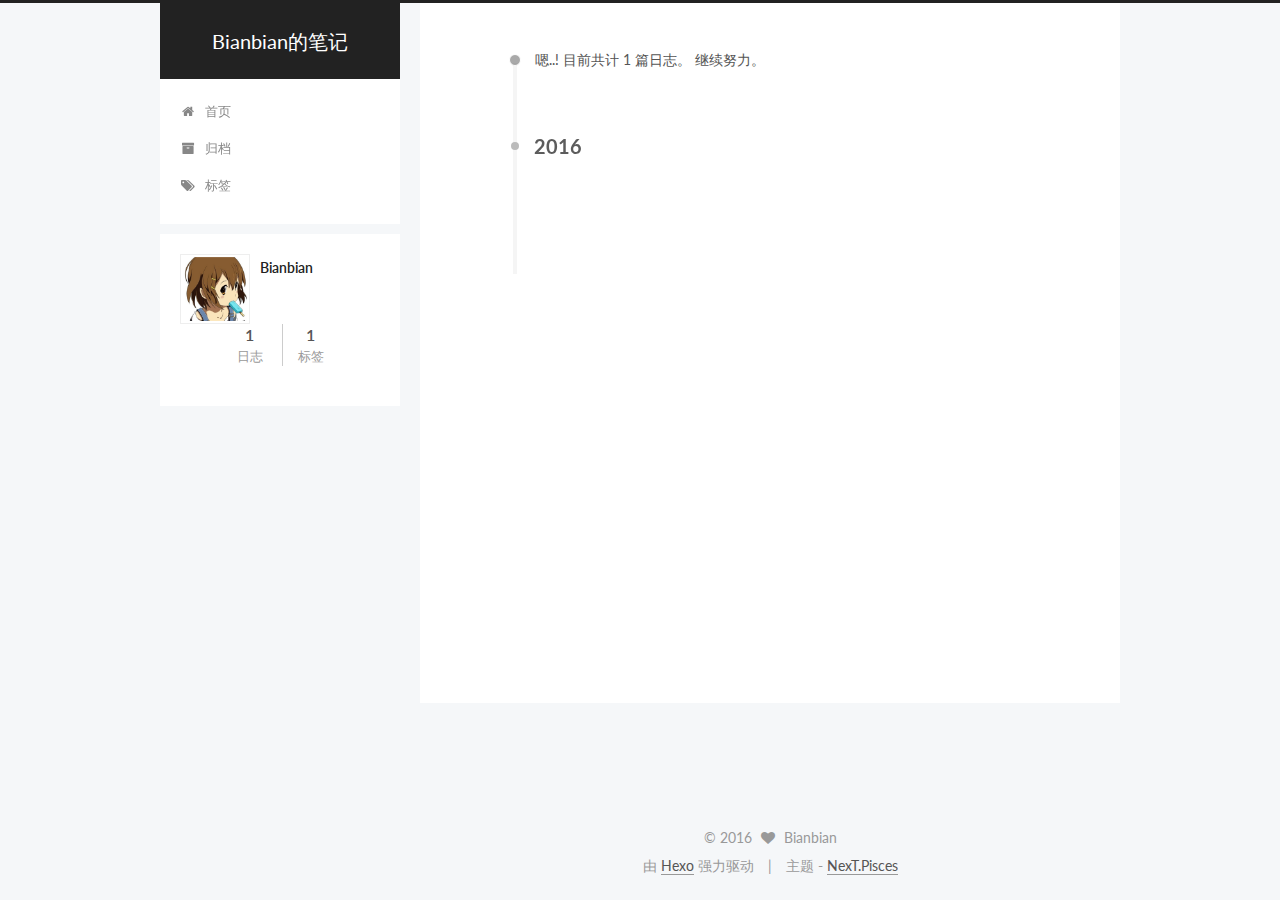
==== commit dc936773: "Site updated: 2016-04-03 19:49:28" ====
--- a/archives/index.html
+++ b/archives/index.html
@@ -421,28 +421,28 @@
 
   
 
-
-
-  
-
-    <script type="text/javascript">
-      var disqus_shortname = 'jingbian';
-      var disqus_identifier = 'archives/index.html';
-      var disqus_title = '';
-      var disqus_url = '';
-
-      function run_disqus_script(disqus_script){
-        var dsq = document.createElement('script');
-        dsq.type = 'text/javascript';
-        dsq.async = true;
-        dsq.src = '//' + disqus_shortname + '.disqus.com/' + disqus_script;
-        (document.getElementsByTagName('head')[0] || document.getElementsByTagName('body')[0]).appendChild(dsq);
-      }
-
-      run_disqus_script('count.js');
-      
-    </script>
-  
+  
+    
+  
+
+  <script type="text/javascript">
+    var duoshuoQuery = {short_name:"bianbian233"};
+    (function() {
+      var ds = document.createElement('script');
+      ds.type = 'text/javascript';ds.async = true;
+      ds.id = 'duoshuo-script';
+      ds.src = (document.location.protocol == 'https:' ? 'https:' : 'http:') + '//static.duoshuo.com/embed.js';
+      ds.charset = 'UTF-8';
+      (document.getElementsByTagName('head')[0]
+      || document.getElementsByTagName('body')[0]).appendChild(ds);
+    })();
+  </script>
+
+  
+    
+  
+
+
 
 
 
--- a/css/main.css
+++ b/css/main.css
@@ -1516,7 +1516,7 @@
   width: 4px;
   height: 4px;
   border-radius: 50%;
-  background: #5718ff;
+  background: #f2cd7d;
 }
 .links-of-blogroll {
   font-size: 13px;
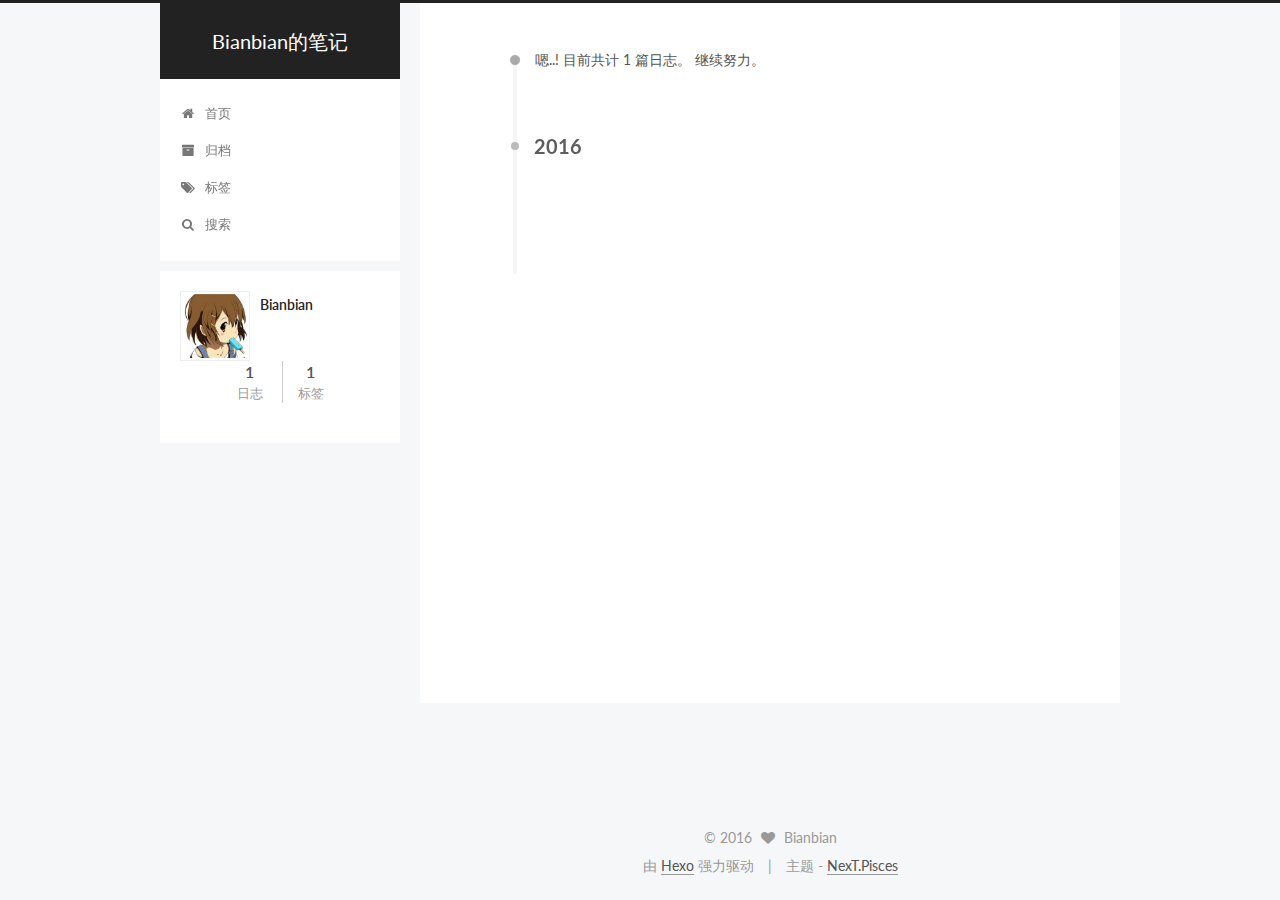
==== commit 37392157: "Site updated: 2016-04-03 20:05:50" ====
--- a/archives/index.html
+++ b/archives/index.html
@@ -92,6 +92,16 @@
 
 
 
+  <script type="text/javascript">
+    var _hmt = _hmt || [];
+    (function() {
+      var hm = document.createElement("script");
+      hm.src = "//hm.baidu.com/hm.js?47692783c32a3ad29d1087adb5d160ae";
+      var s = document.getElementsByTagName("script")[0];
+      s.parentNode.insertBefore(hm, s);
+    })();
+  </script>
+
 
 
 
@@ -167,9 +177,39 @@
       
 
       
+        <li class="menu-item menu-item-search">
+          
+            <a href="#" class="st-search-show-outputs">
+          
+            
+              <i class="menu-item-icon fa fa-search fa-fw"></i> <br />
+            
+            搜索
+          </a>
+        </li>
+      
     </ul>
   
 
+  
+    <div class="site-search">
+      
+  <form class="site-search-form">
+  <input type="text" id="st-search-input" class="st-search-input st-default-search-input" />
+</form>
+
+<script type="text/javascript">
+  (function(w,d,t,u,n,s,e){w['SwiftypeObject']=n;w[n]=w[n]||function(){
+    (w[n].q=w[n].q||[]).push(arguments);};s=d.createElement(t);
+    e=d.getElementsByTagName(t)[0];s.async=1;s.src=u;e.parentNode.insertBefore(s,e);
+  })(window,document,'script','//s.swiftypecdn.com/install/v2/st.js','_st');
+
+  _st('install', '1k-nFe-wWGoZLXrZqysJ','2.0.0');
+</script>
+
+
+
+    </div>
   
 </nav>
 
--- a/css/main.css
+++ b/css/main.css
@@ -1516,7 +1516,7 @@
   width: 4px;
   height: 4px;
   border-radius: 50%;
-  background: #f2cd7d;
+  background: #d4ba78;
 }
 .links-of-blogroll {
   font-size: 13px;
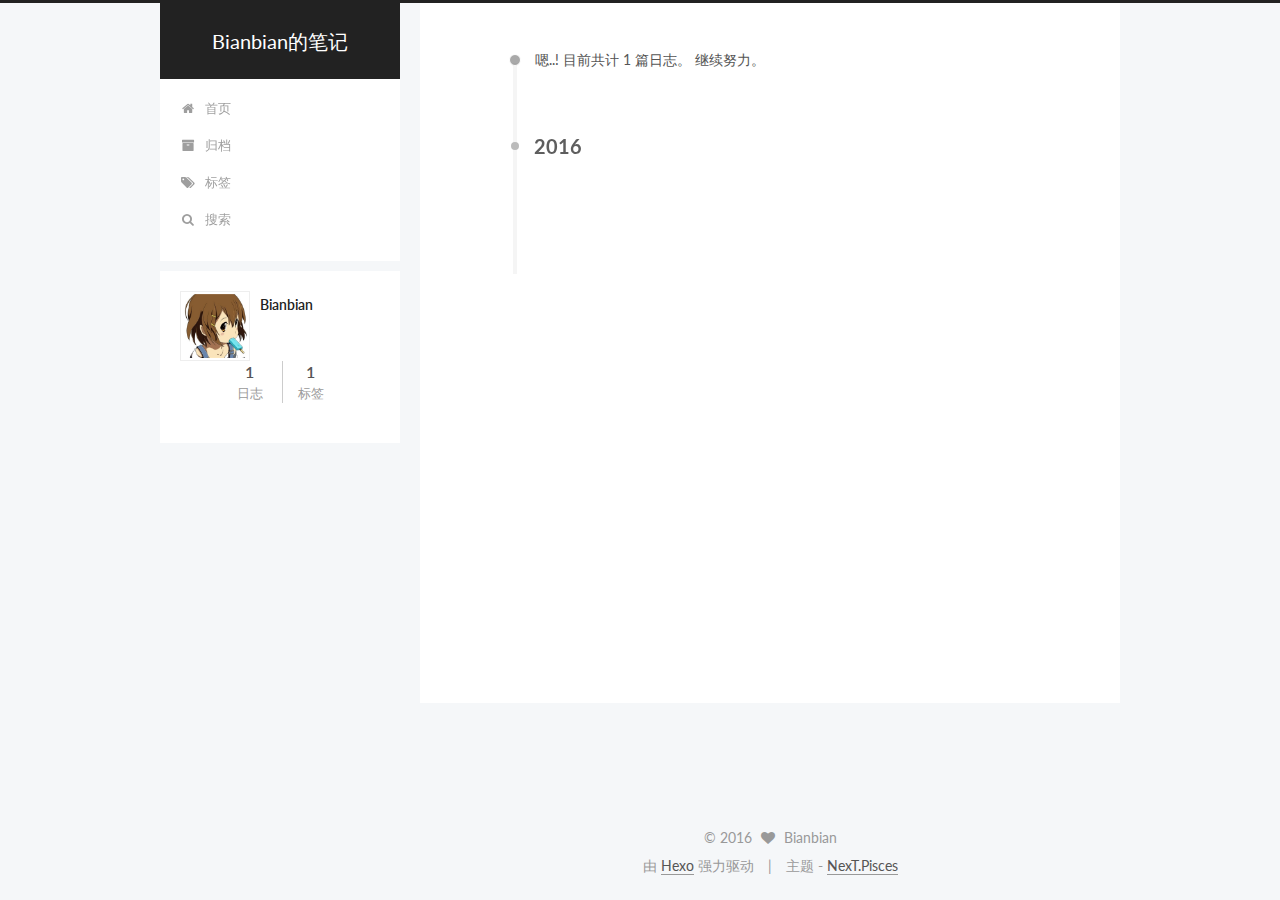
==== commit 696eab36: "Site updated: 2016-04-03 20:07:31" ====
--- a/archives/index.html
+++ b/archives/index.html
@@ -204,7 +204,7 @@
     e=d.getElementsByTagName(t)[0];s.async=1;s.src=u;e.parentNode.insertBefore(s,e);
   })(window,document,'script','//s.swiftypecdn.com/install/v2/st.js','_st');
 
-  _st('install', '1k-nFe-wWGoZLXrZqysJ','2.0.0');
+  _st('install', 'TdAhu44NHz2yukVb9q1k','2.0.0');
 </script>
 
 
--- a/css/main.css
+++ b/css/main.css
@@ -1516,7 +1516,7 @@
   width: 4px;
   height: 4px;
   border-radius: 50%;
-  background: #d4ba78;
+  background: #581cff;
 }
 .links-of-blogroll {
   font-size: 13px;
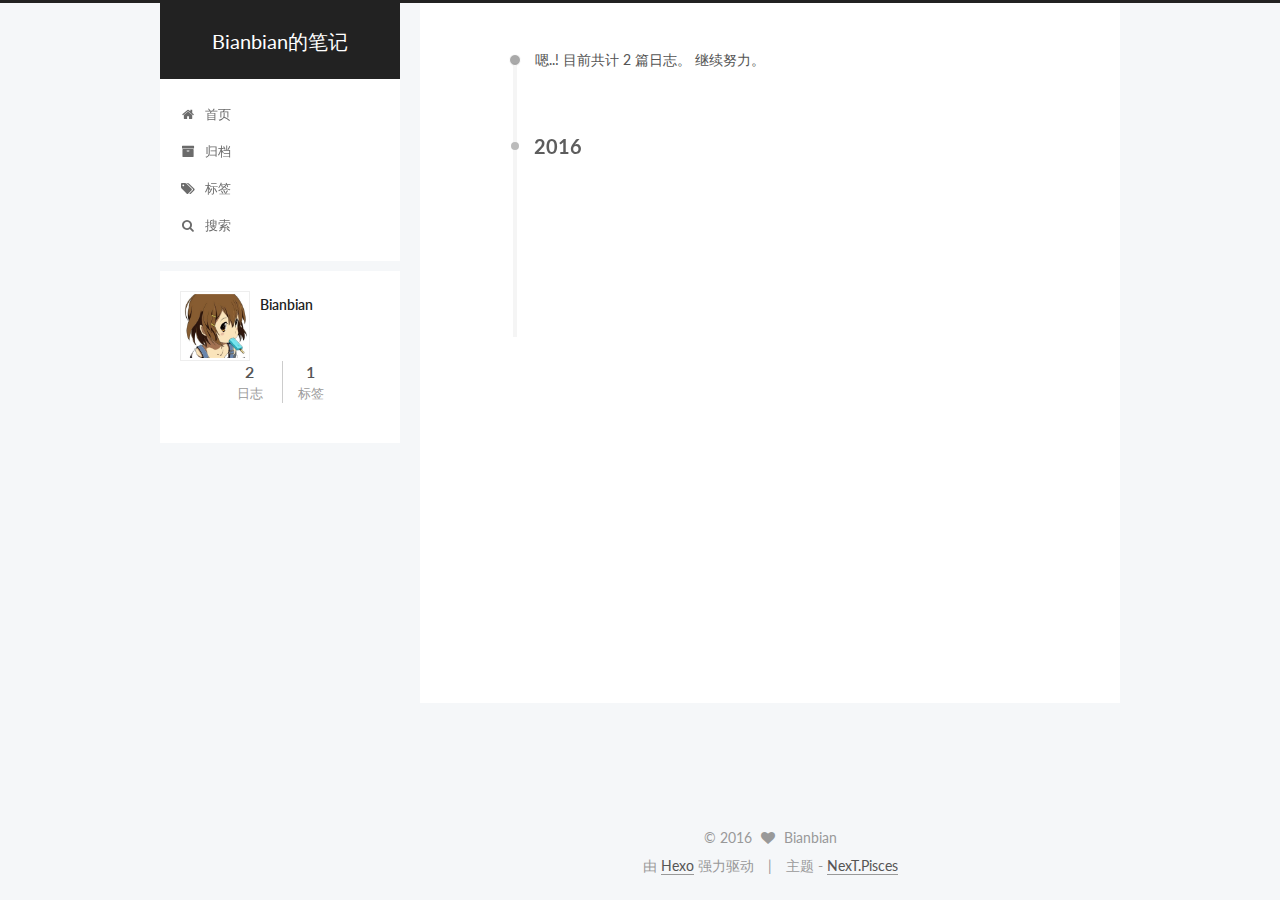
==== commit 6efdd1b9: "Site updated: 2016-04-04 22:55:58" ====
--- a/archives/index.html
+++ b/archives/index.html
@@ -231,7 +231,7 @@
       
         
       
-      嗯..! 目前共计 1 篇日志。 继续努力。
+      嗯..! 目前共计 2 篇日志。 继续努力。
     </span>
 
     
@@ -245,6 +245,43 @@
         <div class="collection-title">
           <h2 class="archive-year motion-element" id="archive-year-2016">2016</h2>
         </div>
+      
+      
+
+      
+
+  <article class="post post-type-normal" itemscope itemtype="http://schema.org/Article">
+    <header class="post-header">
+
+      <h1 class="post-title">
+        
+            <a class="post-title-link" href="/2016/04/04/Bower-VS-NPM/" itemprop="url">
+              
+                <span itemprop="name">Bower VS. NPM</span>
+              
+            </a>
+        
+      </h1>
+
+      <div class="post-meta">
+        <time class="post-time" itemprop="dateCreated"
+              datetime="2016-04-04T22:55:04-07:00"
+              content="2016-04-04" >
+          04-04
+        </time>
+      </div>
+
+    </header>
+  </article>
+
+
+
+    
+
+      
+      
+      
+
       
       
 
@@ -320,7 +357,7 @@
         <nav class="site-state motion-element">
           <div class="site-state-item site-state-posts">
             <a href="/archives">
-              <span class="site-state-item-count">1</span>
+              <span class="site-state-item-count">2</span>
               <span class="site-state-item-name">日志</span>
             </a>
           </div>
--- a/css/main.css
+++ b/css/main.css
@@ -1516,7 +1516,7 @@
   width: 4px;
   height: 4px;
   border-radius: 50%;
-  background: #581cff;
+  background: #8f5;
 }
 .links-of-blogroll {
   font-size: 13px;
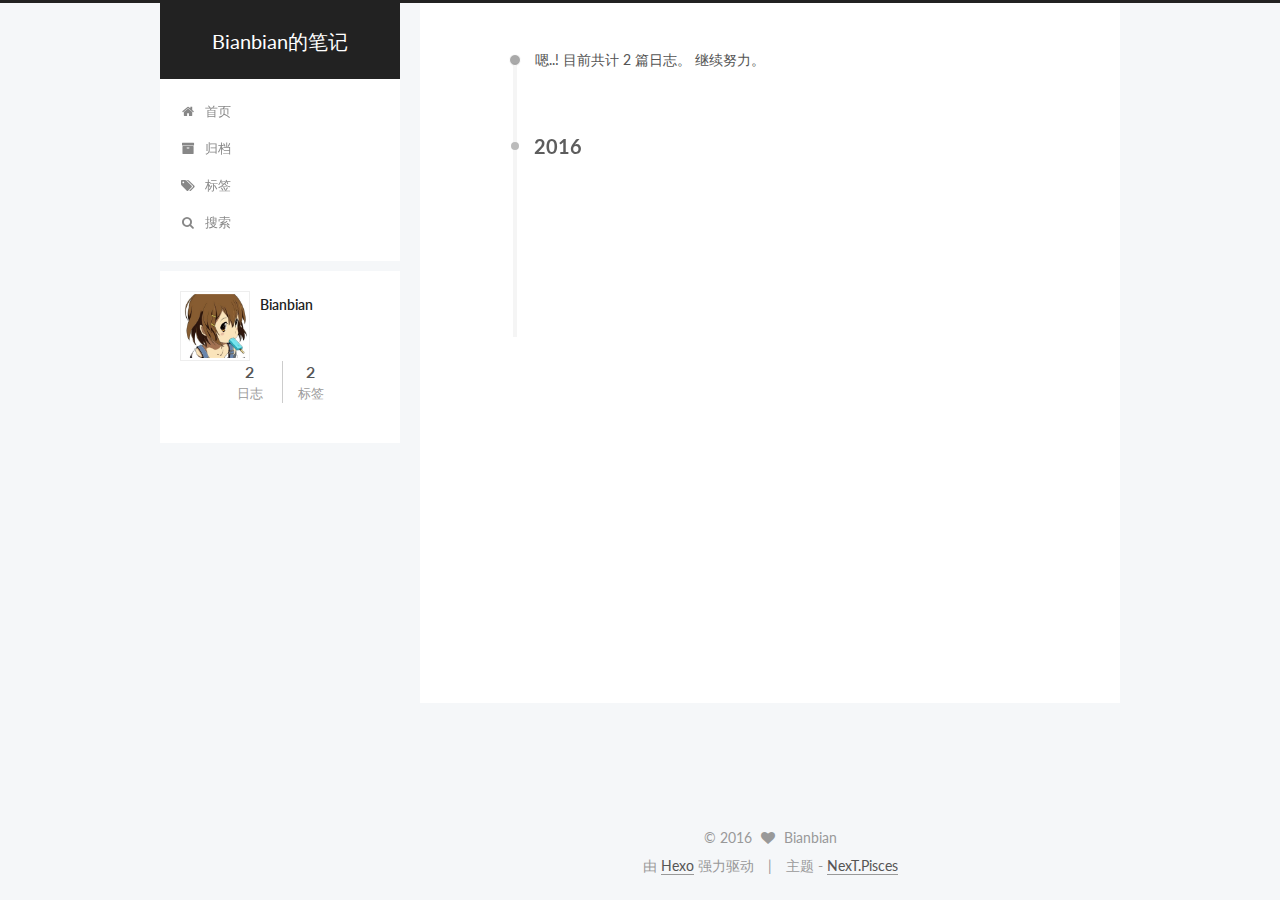
==== commit 10157f32: "Site updated: 2016-04-04 22:58:04" ====
--- a/archives/index.html
+++ b/archives/index.html
@@ -367,7 +367,7 @@
           
             <div class="site-state-item site-state-tags">
               <a href="/tags">
-                <span class="site-state-item-count">1</span>
+                <span class="site-state-item-count">2</span>
                 <span class="site-state-item-name">标签</span>
               </a>
             </div>
--- a/css/main.css
+++ b/css/main.css
@@ -1516,7 +1516,7 @@
   width: 4px;
   height: 4px;
   border-radius: 50%;
-  background: #8f5;
+  background: #5bff86;
 }
 .links-of-blogroll {
   font-size: 13px;
